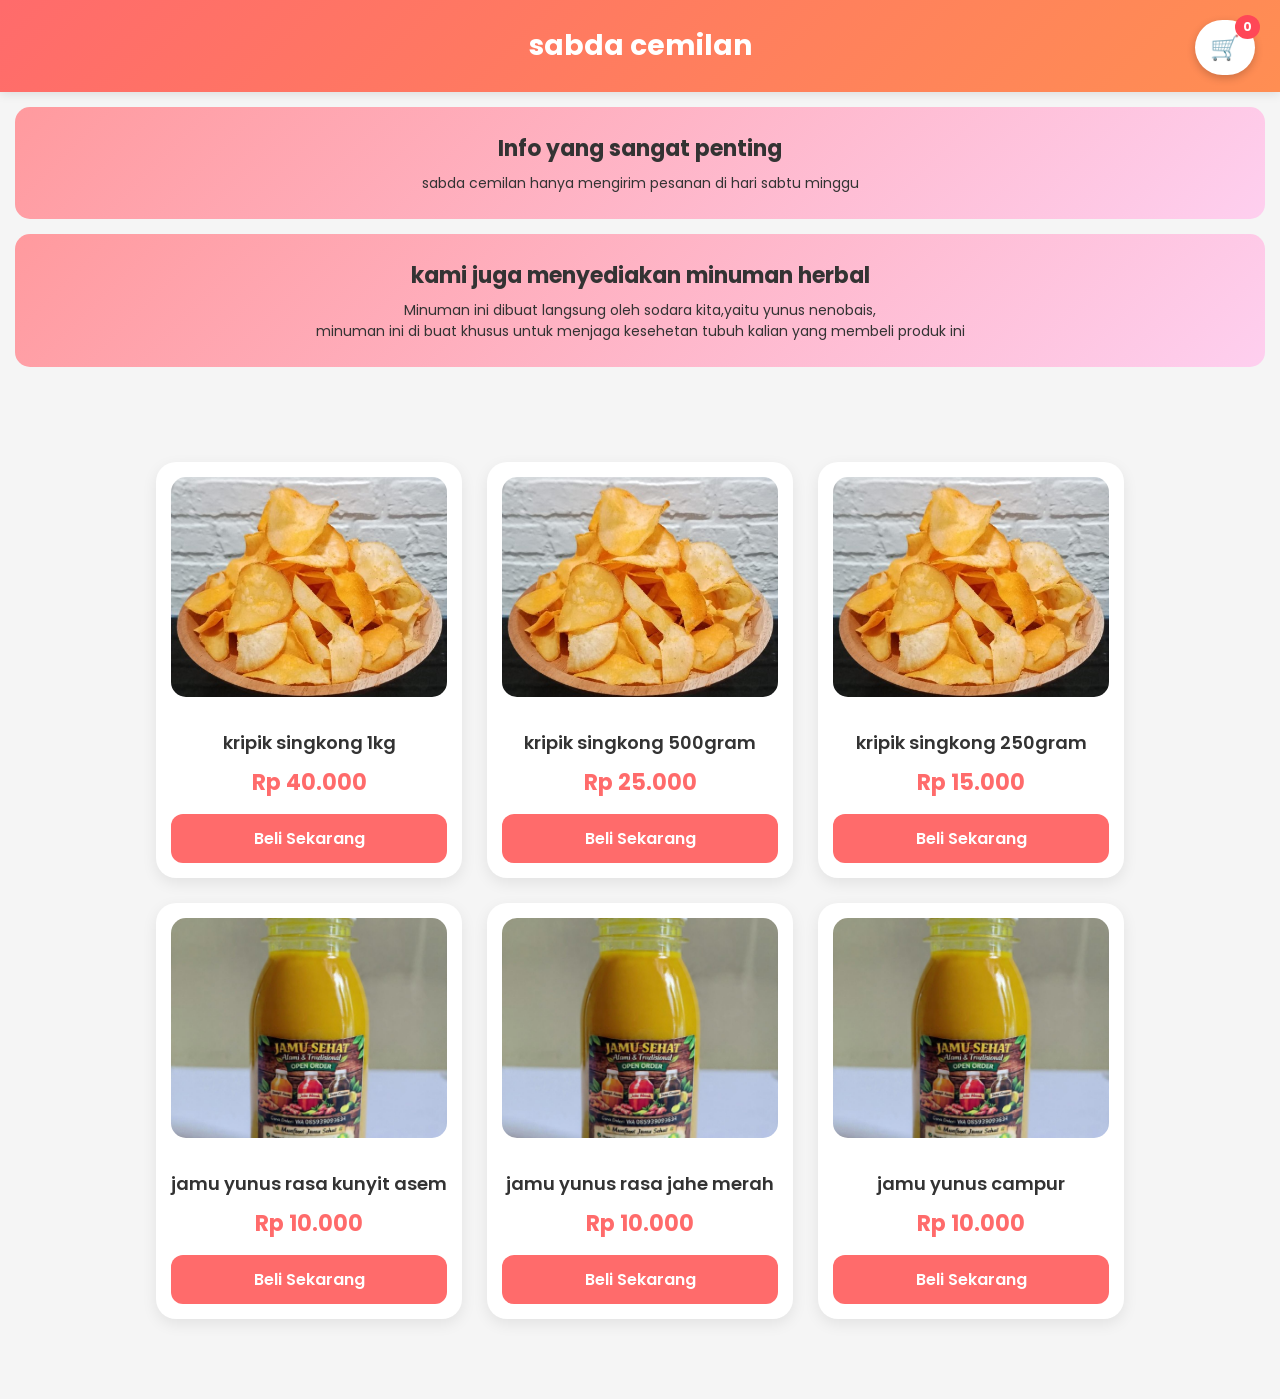
==== index.html @ b973c055 "Add files via upload" ====
<!DOCTYPE html>
<html lang="id">
<head>
    <meta charset="UTF-8">
    <meta name="viewport" content="width=device-width, initial-scale=1.0">
    <title>sabda cemilan</title>
    <link rel="stylesheet" href="style.css">
</head>
<header>
    <h1>sabda cemilan</h1>
    <div class="keranjang-icon" onclick="bukaKeranjang()">🛒 <span id="jumlah-keranjang">0</span></div>
</header>


<!-- TAMBAHKAN INI -->
<!-- <section class="banner-salam">
    <h2>Selamat Datang di Sabda cemilan</h2>
    <p>Kripik Singkong Renyah, Gurih, dan Halal. Pesan sekarang yuk!</p>
</section> -->
<section class="banner-salam">
    <h2>Info yang sangat penting</h2>
    <p>sabda cemilan hanya mengirim pesanan di hari sabtu minggu</p>
</section>
<section class="banner-salam">
    <h2>kami juga menyediakan minuman herbal</h2>
    <p>Minuman ini dibuat langsung oleh sodara kita,yaitu yunus nenobais,</p>
    <p>minuman ini di buat khusus untuk menjaga kesehetan tubuh kalian yang membeli produk ini</p>
</section>
<main class="produk-container">
<body>
    <!-- <header>
        <h1>sabda kue</h1>
        <div class="keranjang-icon" onclick="bukaKeranjang()">🛒 <span id="jumlah-keranjang">0</span></div>
    </header> -->

    <main class="produk-container">
        <div class="produk-card">
            <img src="kripiksingkong.jpg" alt="kripik singkong 1kg">
            <h3>kripik singkong 1kg</h3>
            <p class="harga">Rp 40.000</p>
            <button onclick="tambahKeKeranjang(1, 'kripik singkong 1kg', 40000)">Beli Sekarang</button>
        </div>
        <div class="produk-card">
            <img src="kripiksingkong.jpg" alt="kripik singkong 500gram">
            <h3>kripik singkong 500gram</h3>
            <p class="harga">Rp 25.000</p>
           <button onclick="tambahKeKeranjang(2, 'kripik singkong 500gram', 25000)">Beli Sekarang</button>
        </div>
        <div class="produk-card">
            <img src="kripiksingkong.jpg" alt="kripik singkong 250gram">
            <h3>kripik singkong 250gram</h3>
            <p class="harga">Rp 15.000</p>
            <button onclick="tambahKeKeranjang(3, 'kripik singkong 250gram', 15000)">Beli Sekarang</button>
        </div>
   
        <div class="produk-card">
            <img src="jamu.jpg" alt="kripik singkong 250gram">
            <h3>jamu yunus rasa kunyit asem</h3>
            <p class="harga">Rp 10.000</p>
            <button onclick="tambahKeKeranjang(3, 'jamu kunyit asam', 10000)">Beli Sekarang</button>
        </div>
        <div class="produk-card">
            <img src="jamu.jpg" alt="kripik singkong 250gram">
            <h3>jamu yunus rasa jahe merah</h3>
            <p class="harga">Rp 10.000</p>
            <button onclick="tambahKeKeranjang(3, 'jamu rasa jahe merah', 10000)">Beli Sekarang</button>
        </div>
        <div class="produk-card">
            <img src="jamu.jpg" alt="kripik singkong 250gram">
            <h3>jamu yunus campur</h3>
            <p class="harga">Rp 10.000</p>
            <button onclick="tambahKeKeranjang(3, 'jamu campur', 10000)">Beli Sekarang</button>
        </div>
    </main>

    <!-- MODAL KERANJANG -->
    <div id="modal-keranjang" class="modal">
        <div class="modal-content">
            <span class="close" onclick="tutupKeranjang()">&times;</span>
            <h2 id="judul-modal">Keranjang Belanja</h2>
            <div id="isi-keranjang"></div>
            <h3 id="total-harga">Total: Rp 0</h3>
            <div class="popup">
  
  
  
  <!-- TARUH DESKRIPSI DI SINI -->
  <!-- <div style="background:#fff7ed; padding:12px; border-radius:8px; margin:10px 0; font-size:13px;">
    <b>🌿 Manfaat Jamu Jahe Merah:</b>
    <ul style="margin:5px 0; padding-left:18px;">
      <li>Menghangatkan badan & melancarkan peredaran darah</li>
      <li>Meredakan masuk angin, batuk, dan flu</li>
      <li>Meningkatkan stamina tubuh</li>
      <li>100% alami tanpa pengawet</li>
    </ul>
    <p style="font-size:11px; color:#777;">Anjuran: Minum 1 botol per hari, hangat lebih nikmat</p>
  </div> -->
  <!-- SELESAI DESKRIPSI -->

  <!-- <div> - 1 + </div> -->
  <!-- <button>Tambah ke Keranjang</button> -->
</div>
            <!-- Tombol aksi & Metode bayar akan dimunculkan lewat JS -->
            <button id="btn-aksi" style="display:none; width:100%; margin-top:10px;"></button>
        </div> <!-- INI TADI KURANG -->
    </div> <!-- INI JUGA KURANG -->



    <script src="script1.js"></script>
   
   
</body>

<!-- <div class="perhatian">
⚠️ <b>Perhatian:</b> Pengiriman hanya dilakukan 2x dalam seminggu, yaitu <b>Sabtu & Minggu</b>
</div> -->
</html>
---- style.css ----
/* ========== GLOBAL ========== */
@import url('https://fonts.googleapis.com/css2?family=Poppins:wght@400;600;700&display=swap');

* {
    margin: 0;
    padding: 0;
    box-sizing: border-box;
    font-family: 'Poppins', sans-serif;
}

body {
    background-color: #f5f5f5;
    color: #333;
}

/* ========== HEADER ========== */
header {
    background: linear-gradient(135deg, #ff6b6b, #ff8e53);
    color: white;
    text-align: center;
    padding: 25px 20px;
    position: sticky;
    top: 0;
    z-index: 999;
    box-shadow: 0 2px 10px rgba(0,0,0,0.1);
}

header h1 {
    font-size: 28px;
    font-weight: 700;
}

header p {
    font-size: 14px;
    opacity: 0.9;
}

.keranjang-icon {
    position: absolute;
    top: 20px;
    right: 25px;
    font-size: 24px;
    cursor: pointer;
    background: white;
    color: #ff6b6b;
    padding: 10px 15px;
    border-radius: 50px;
    font-weight: 700;
    box-shadow: 0 3px 8px rgba(0,0,0,0.2);
    transition: 0.3s;
}
.keranjang-icon:hover {
    transform: scale(1.1);
}

#jumlah-keranjang {
    background: #ff4757;
    color: white;
    border-radius: 50%;
    padding: 3px 8px;
    font-size: 12px;
    position: absolute;
    top: -5px;
    right: -5px;
}

/* ========== GRID PRODUK ========== */
.produk-container {
    display: grid;
    grid-template-columns: repeat(auto-fit, minmax(280px, 1fr)); /* Otomatis */
    gap: 25px;
    padding: 40px 20px;
    max-width: 1200px;
    margin: auto;
}

.produk-card {
    background: white;
    border-radius: 20px;
    box-shadow: 0 5px 15px rgba(0,0,0,0.08);
    padding: 15px;
    text-align: center;
    transition: all 0.3s ease;
    overflow: hidden;
}

.produk-card:hover {
    transform: translateY(-8px);
    box-shadow: 0 10px 25px rgba(255,107,107,0.2);
}

.produk-card img {
    width: 100%;
    height: 220px;
    object-fit: cover;
    border-radius: 15px;
    margin-bottom: 15px;
}

.produk-card h3 {
    font-size: 18px;
    font-weight: 600;
    margin: 10px 0;
}

.harga {
    color: #ff6b6b;
    font-weight: 700;
    font-size: 22px;
    margin-bottom: 15px;
}

.produk-card button {
    background: #ff6b6b;
    color: white;
    border: none;
    padding: 12px 20px;
    border-radius: 12px;
    cursor: pointer;
    font-weight: 600;
    width: 100%;
    font-size: 16px;
    transition: 0.3s;
}

.produk-card button:hover {
    background: #ff4757;
    transform: scale(1.03);
}

/* ========== MODAL KERANJANG ========== */
.modal {
    display: none;
    position: fixed;
    z-index: 1000;
    left: 0;
    top: 0;
    width: 100%;
    height: 100%;
    background-color: rgba(0,0,0,0.6);
    backdrop-filter: blur(3px);
    padding: 20px;
}

.modal-content {
    background-color: white;
    margin: 5% auto;
    padding: 25px;
    border-radius: 20px;
    width: 100%;
    max-width: 550px;
    animation: slideDown 0.3s ease;
}

@keyframes slideDown {
    from {transform: translateY(-50px); opacity: 0;}
    to {transform: translateY(0); opacity: 1;}
}

.close {
    color: #aaa;
    float: right;
    font-size: 30px;
    font-weight: bold;
    cursor: pointer;
}
.close:hover { color: #ff4757; }

.item-keranjang {
    display: flex;
    justify-content: space-between;
    align-items: center;
    margin: 15px 0;
    border-bottom: 1px solid #eee;
    padding-bottom: 12px;
    flex-wrap: wrap;
    gap: 10px;
}

.qty-btn {
    background: #ff6b6b;
    color: white;
    border: none;
    padding: 6px 12px;
    border-radius: 8px;
    cursor: pointer;
    font-weight: 600;
    margin: 2px;
}
.qty-btn:hover { background: #ff4757; }

.btn-checkout {
    background: #25D366;
    color: white;
    border: none;
    padding: 16px;
    width: 100%;
    border-radius: 12px;
    font-size: 18px;
    font-weight: 700;
    cursor: pointer;
    margin-top: 20px;
    transition: 0.3s;
}
.btn-checkout:hover { background: #1ebe5b; transform: scale(1.02); }

footer {
    text-align: center;
    padding: 25px;
    background: #2d3436;
    color: white;
    margin-top: 40px;
}

/* ========== RESPONSIVE ========== */

/* Tablet */
@media (max-width: 992px) {
    .produk-container {
        grid-template-columns: repeat(auto-fit, minmax(240px, 1fr));
        gap: 20px;
        padding: 30px 20px;
    }
    header h1 { font-size: 24px; }
}

/* HP */
@media (max-width: 768px) {
    .keranjang-icon {
        top: 15px;
        right: 15px;
        font-size: 20px;
        padding: 8px 12px;
    }
    .produk-container {
   .produk-container {
        grid-template-columns: repeat(2, 1fr);
        gap: 15px;
        padding: 15px;
    }
    .produk-card img {
        height: 150px;
    }
    }
    /* .produk-card img { height: 160px; } */
    .produk-card h3 { font-size: 16px; }
    .harga { font-size: 18px; }
    .modal-content { margin: 15% auto; padding: 20px; }
}

/* HP Kecil */
@media (max-width: 480px) {
    .produk-container {
        grid-template-columns: 1fr; /* 1 kolom */
    }
    header h1 {
        font-size: 20px;
        padding-right: 70px;
        text-align: left;
    }
    header p { text-align: left; }
}
#total-harga {
    text-align: right;
    margin-top: 15px;
    font-size: 20px;
}
/* Background gelap modal */
.modal {
    display: none;
    position: fixed;
    z-index: 1000;
    left: 0;
    top: 0;
    width: 100%;
    height: 100%;
    background-color: rgba(0,0,0,0.5);

    /* 3 baris ini kunci biar ke tengah */
    display: flex;
    justify-content: center;  /* tengah horizontal */
    align-items: center;      /* tengah vertikal */
}

/* Isi modal nya */
.modal-content {
    background-color: #fff;
    padding: 20px;
    border-radius: 15px;
    width: 90%;
    max-width: 400px;
    position: relative;
    box-shadow: 0 5px 15px rgba(0,0,0,0.3);

    margin: 0; /* hapus margin auto yg bikin turun */
}
.metode-bayar {
    display: flex;
    flex-direction: column;
    gap: 10px;
    margin-top: 15px;
}
.metode-bayar button {
    padding: 12px;
    border: none;
    border-radius: 10px;
    font-size: 16px;
    font-weight: bold;
    cursor: pointer;
    color: white;
}
.metode-bayar button:nth-child(1){ background: #0084ff; } /* DANA biru */
.metode-bayar button:nth-child(2){ background: #00aa13; } /* GoPay hijau */
.metode-bayar button:nth-child(3){ background: #ffb800; color:#333; } /* Mandiri kuning */

    .modal { display: none; } /* default ketutup */
    .close { cursor: pointer; font-size: 24px; }
    #btn-aksi {
    background: #ff6b6b;
    color: white;
    border: none;
    padding: 12px;
    border-radius: 10px;
    font-size: 16px;
    font-weight: bold;
    cursor: pointer;
    margin-top: 15px;
}
#btn-aksi:hover {
    background: #ff5252;
}
.banner-salam {
    background: linear-gradient(135deg, #ff9a9e 0%, #fecfef 100%);
    color: #333;
    text-align: center;
    padding: 25px 15px;
    border-radius: 15px;
    margin: 15px;
}
.banner-salam h2 {
    margin: 0 0 8px 0;
    font-size: 22px;
}
.banner-salam p {
    margin: 0;
    font-size: 14px;
}
.perhatian {
    .info-pengiriman {
    background: #fff3cd;
    color: #856404;
    border-left: 5px solid #ffc107;
    padding: 12px 15px;
    margin: 20px auto;
    border-radius: 8px;
    text-align: center; /* <-- TAMBAHKAN INI */
    font-size: 14px;
    max-width: 1000px;
}
}
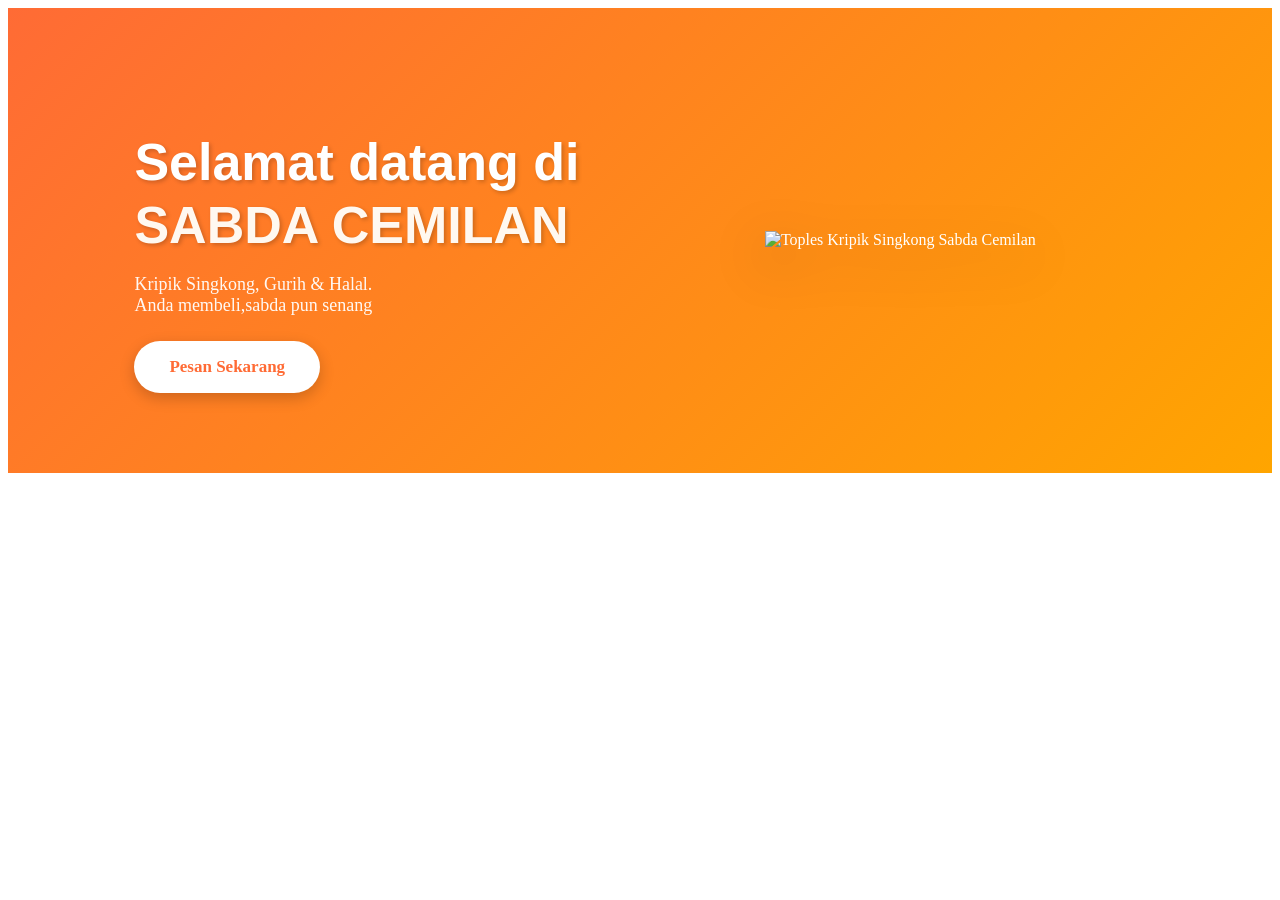
==== commit b67ad0d1: "Update index.html" ====
--- a/index.html
+++ b/index.html
@@ -1,118 +1,101 @@
 <!DOCTYPE html>
-<html lang="id">
+<html lang="en">
 <head>
     <meta charset="UTF-8">
     <meta name="viewport" content="width=device-width, initial-scale=1.0">
-    <title>sabda cemilan</title>
-    <link rel="stylesheet" href="style.css">
+    <title>Sabda Cemilan</title>
+    <style>
+   .hero-banner {
+    display: flex;
+    align-items: center;
+    justify-content: space-between;
+    background: linear-gradient(135deg, #FF6B35 0%, #FFA500 100%); /* Full Orange */
+    padding: 80px 10%; /* padding kiri kanan 10% biar ada napas */
+    color: white;
+    width: 100%; /* full layar */
+    margin: 0; /* hapus margin auto */
+    border-radius: 0; /* hapus lengkungan bawah */
+    gap: 30px;
+    box-sizing: border-box;
+}
+
+.hero-text {
+    flex: 1;
+}
+
+.hero-text h1 {
+    font-size: 52px;
+    line-height: 1.2;
+    margin-bottom: 15px;
+    font-family: 'Poppins', sans-serif;
+    text-shadow: 2px 2px 4px rgba(0,0,0,0.2); /* biar teks nongol */
+}
+
+.hero-text h1 span {
+    color: #FFF8F0;
+}
+
+.hero-text p {
+    font-size: 18px;
+    margin-bottom: 25px;
+    opacity: 0.95;
+}
+
+.btn-pesan {
+    background: white;
+    color: #FF6B35;
+    padding: 16px 35px;
+    border-radius: 50px;
+    text-decoration: none;
+    font-weight: bold;
+    font-size: 17px;
+    box-shadow: 0 5px 15px rgba(0,0,0,0.2);
+    transition: 0.3s;
+    display: inline-block;
+}
+
+.btn-pesan:hover {
+    transform: scale(1.05);
+    background: #FFF8F0;
+}
+
+.hero-image {
+    flex: 1;
+    text-align: center;
+}
+
+.hero-image img {
+    width: 100%;
+    max-width: 500px;
+    filter: drop-shadow(0 15px 25px rgba(0,0,0,0.3));
+}
+
+/* RESPONSIF HP */
+@media (max-width: 768px) {
+    .hero-banner {
+        flex-direction: column-reverse;
+        text-align: center;
+        padding: 50px 20px;
+    }
+    .hero-text h1 {
+        font-size: 34px;
+    }
+
+}
+    </style>
 </head>
-<header>
-    <h1>sabda cemilan</h1>
-    <div class="keranjang-icon" onclick="bukaKeranjang()">🛒 <span id="jumlah-keranjang">0</span></div>
-</header>
-
-
-<!-- TAMBAHKAN INI -->
-<!-- <section class="banner-salam">
-    <h2>Selamat Datang di Sabda cemilan</h2>
-    <p>Kripik Singkong Renyah, Gurih, dan Halal. Pesan sekarang yuk!</p>
-</section> -->
-<section class="banner-salam">
-    <h2>Info yang sangat penting</h2>
-    <p>sabda cemilan hanya mengirim pesanan di hari sabtu minggu</p>
+<header></header>
+<section class="hero-banner">
+    <div class="hero-text">
+        <h1>Selamat datang di <br><span>SABDA CEMILAN</span></h1>
+        <p>Kripik Singkong, Gurih & Halal. <br>Anda membeli,sabda pun senang</p>
+        <a href="home.html" class="btn-pesan">Pesan Sekarang</a>
+    </div>
+    <div class="hero-image">
+        <img src="home.jpg" alt="Toples Kripik Singkong Sabda Cemilan">
+    </div>
 </section>
-<section class="banner-salam">
-    <h2>kami juga menyediakan minuman herbal</h2>
-    <p>Minuman ini dibuat langsung oleh sodara kita,yaitu yunus nenobais,</p>
-    <p>minuman ini di buat khusus untuk menjaga kesehetan tubuh kalian yang membeli produk ini</p>
-</section>
-<main class="produk-container">
 <body>
-    <!-- <header>
-        <h1>sabda kue</h1>
-        <div class="keranjang-icon" onclick="bukaKeranjang()">🛒 <span id="jumlah-keranjang">0</span></div>
-    </header> -->
-
-    <main class="produk-container">
-        <div class="produk-card">
-            <img src="kripiksingkong.jpg" alt="kripik singkong 1kg">
-            <h3>kripik singkong 1kg</h3>
-            <p class="harga">Rp 40.000</p>
-            <button onclick="tambahKeKeranjang(1, 'kripik singkong 1kg', 40000)">Beli Sekarang</button>
-        </div>
-        <div class="produk-card">
-            <img src="kripiksingkong.jpg" alt="kripik singkong 500gram">
-            <h3>kripik singkong 500gram</h3>
-            <p class="harga">Rp 25.000</p>
-           <button onclick="tambahKeKeranjang(2, 'kripik singkong 500gram', 25000)">Beli Sekarang</button>
-        </div>
-        <div class="produk-card">
-            <img src="kripiksingkong.jpg" alt="kripik singkong 250gram">
-            <h3>kripik singkong 250gram</h3>
-            <p class="harga">Rp 15.000</p>
-            <button onclick="tambahKeKeranjang(3, 'kripik singkong 250gram', 15000)">Beli Sekarang</button>
-        </div>
-   
-        <div class="produk-card">
-            <img src="jamu.jpg" alt="kripik singkong 250gram">
-            <h3>jamu yunus rasa kunyit asem</h3>
-            <p class="harga">Rp 10.000</p>
-            <button onclick="tambahKeKeranjang(3, 'jamu kunyit asam', 10000)">Beli Sekarang</button>
-        </div>
-        <div class="produk-card">
-            <img src="jamu.jpg" alt="kripik singkong 250gram">
-            <h3>jamu yunus rasa jahe merah</h3>
-            <p class="harga">Rp 10.000</p>
-            <button onclick="tambahKeKeranjang(3, 'jamu rasa jahe merah', 10000)">Beli Sekarang</button>
-        </div>
-        <div class="produk-card">
-            <img src="jamu.jpg" alt="kripik singkong 250gram">
-            <h3>jamu yunus campur</h3>
-            <p class="harga">Rp 10.000</p>
-            <button onclick="tambahKeKeranjang(3, 'jamu campur', 10000)">Beli Sekarang</button>
-        </div>
-    </main>
-
-    <!-- MODAL KERANJANG -->
-    <div id="modal-keranjang" class="modal">
-        <div class="modal-content">
-            <span class="close" onclick="tutupKeranjang()">&times;</span>
-            <h2 id="judul-modal">Keranjang Belanja</h2>
-            <div id="isi-keranjang"></div>
-            <h3 id="total-harga">Total: Rp 0</h3>
-            <div class="popup">
-  
-  
-  
-  <!-- TARUH DESKRIPSI DI SINI -->
-  <!-- <div style="background:#fff7ed; padding:12px; border-radius:8px; margin:10px 0; font-size:13px;">
-    <b>🌿 Manfaat Jamu Jahe Merah:</b>
-    <ul style="margin:5px 0; padding-left:18px;">
-      <li>Menghangatkan badan & melancarkan peredaran darah</li>
-      <li>Meredakan masuk angin, batuk, dan flu</li>
-      <li>Meningkatkan stamina tubuh</li>
-      <li>100% alami tanpa pengawet</li>
-    </ul>
-    <p style="font-size:11px; color:#777;">Anjuran: Minum 1 botol per hari, hangat lebih nikmat</p>
-  </div> -->
-  <!-- SELESAI DESKRIPSI -->
-
-  <!-- <div> - 1 + </div> -->
-  <!-- <button>Tambah ke Keranjang</button> -->
-</div>
-            <!-- Tombol aksi & Metode bayar akan dimunculkan lewat JS -->
-            <button id="btn-aksi" style="display:none; width:100%; margin-top:10px;"></button>
-        </div> <!-- INI TADI KURANG -->
-    </div> <!-- INI JUGA KURANG -->
-
-
-
-    <script src="script1.js"></script>
-   
-   
+    
 </body>
-
-<!-- <div class="perhatian">
-⚠️ <b>Perhatian:</b> Pengiriman hanya dilakukan 2x dalam seminggu, yaitu <b>Sabtu & Minggu</b>
-</div> -->
-</html>+</html>
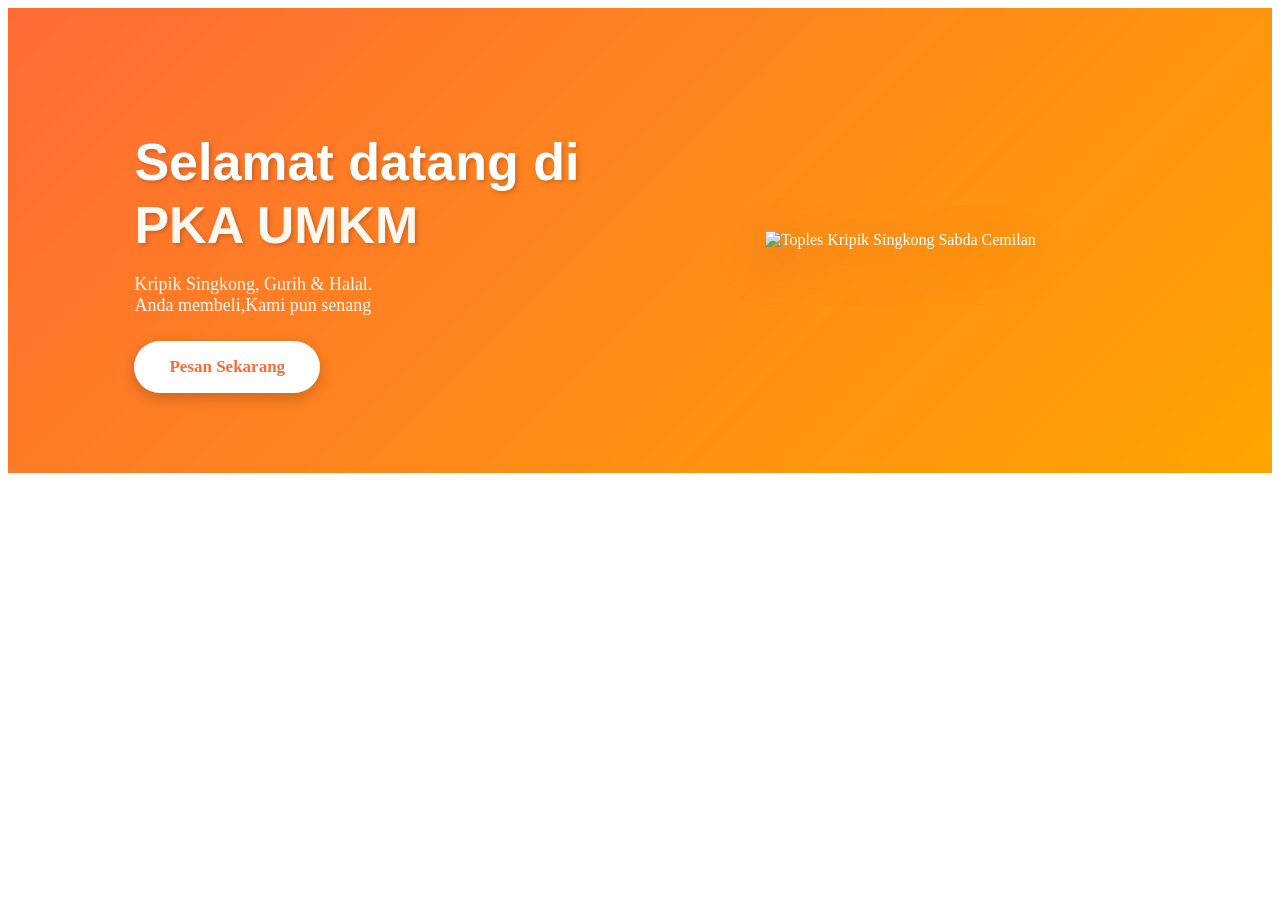
==== commit 415578cf: "Update index.html" ====
--- a/index.html
+++ b/index.html
@@ -3,7 +3,7 @@
 <head>
     <meta charset="UTF-8">
     <meta name="viewport" content="width=device-width, initial-scale=1.0">
-    <title>Sabda Cemilan</title>
+    <title>PKA UMKM</title>
     <style>
    .hero-banner {
     display: flex;
@@ -87,8 +87,8 @@
 <header></header>
 <section class="hero-banner">
     <div class="hero-text">
-        <h1>Selamat datang di <br><span>SABDA CEMILAN</span></h1>
-        <p>Kripik Singkong, Gurih & Halal. <br>Anda membeli,sabda pun senang</p>
+        <h1>Selamat datang di <br><span>PKA UMKM</span></h1>
+        <p>Kripik Singkong, Gurih & Halal. <br>Anda membeli,Kami pun senang</p>
         <a href="home.html" class="btn-pesan">Pesan Sekarang</a>
     </div>
     <div class="hero-image">
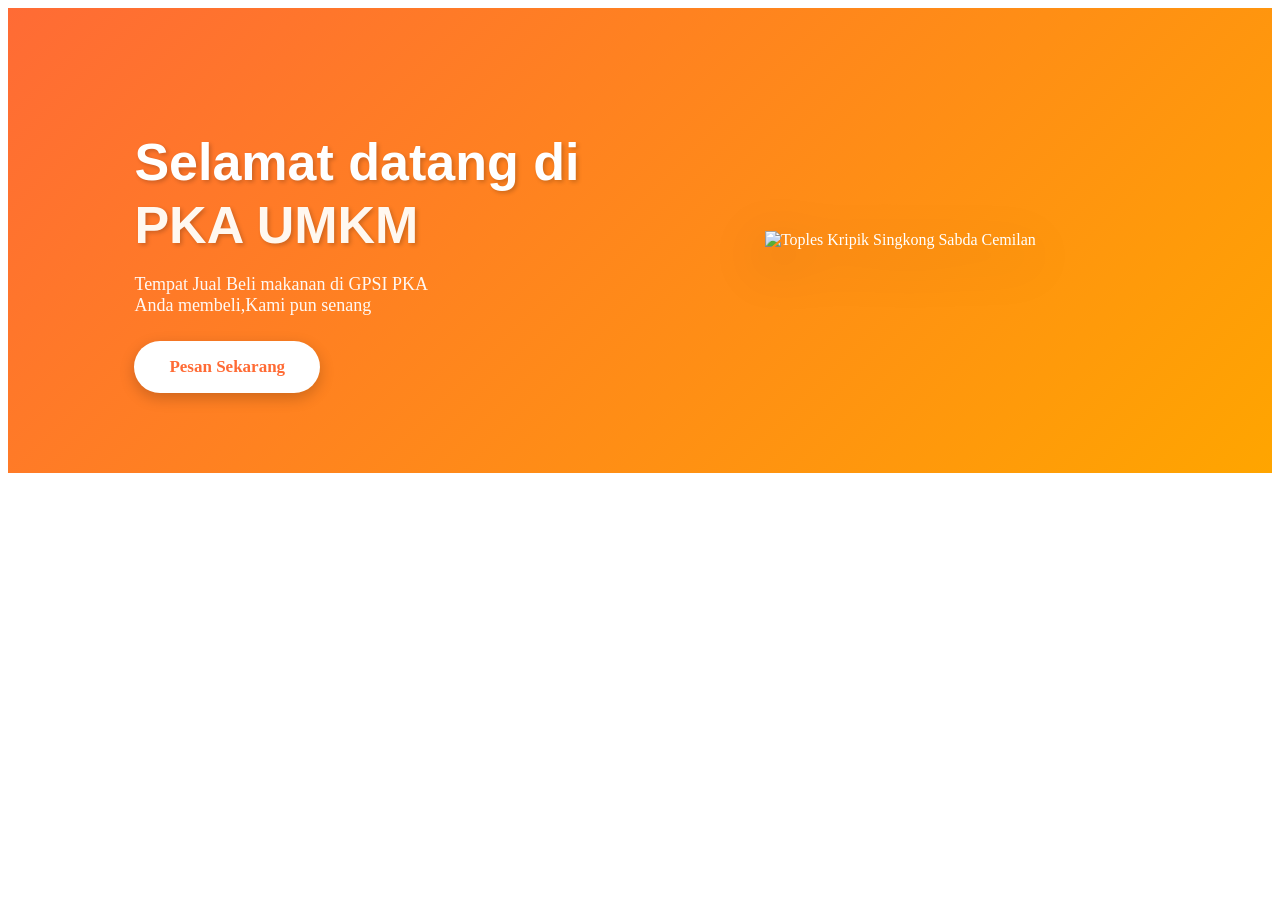
==== commit 59cd53b8: "Update index.html" ====
--- a/index.html
+++ b/index.html
@@ -88,7 +88,7 @@
 <section class="hero-banner">
     <div class="hero-text">
         <h1>Selamat datang di <br><span>PKA UMKM</span></h1>
-        <p>Kripik Singkong, Gurih & Halal. <br>Anda membeli,Kami pun senang</p>
+        <p>Tempat Jual Beli makanan di GPSI PKA<br>Anda membeli,Kami pun senang</p>
         <a href="home.html" class="btn-pesan">Pesan Sekarang</a>
     </div>
     <div class="hero-image">
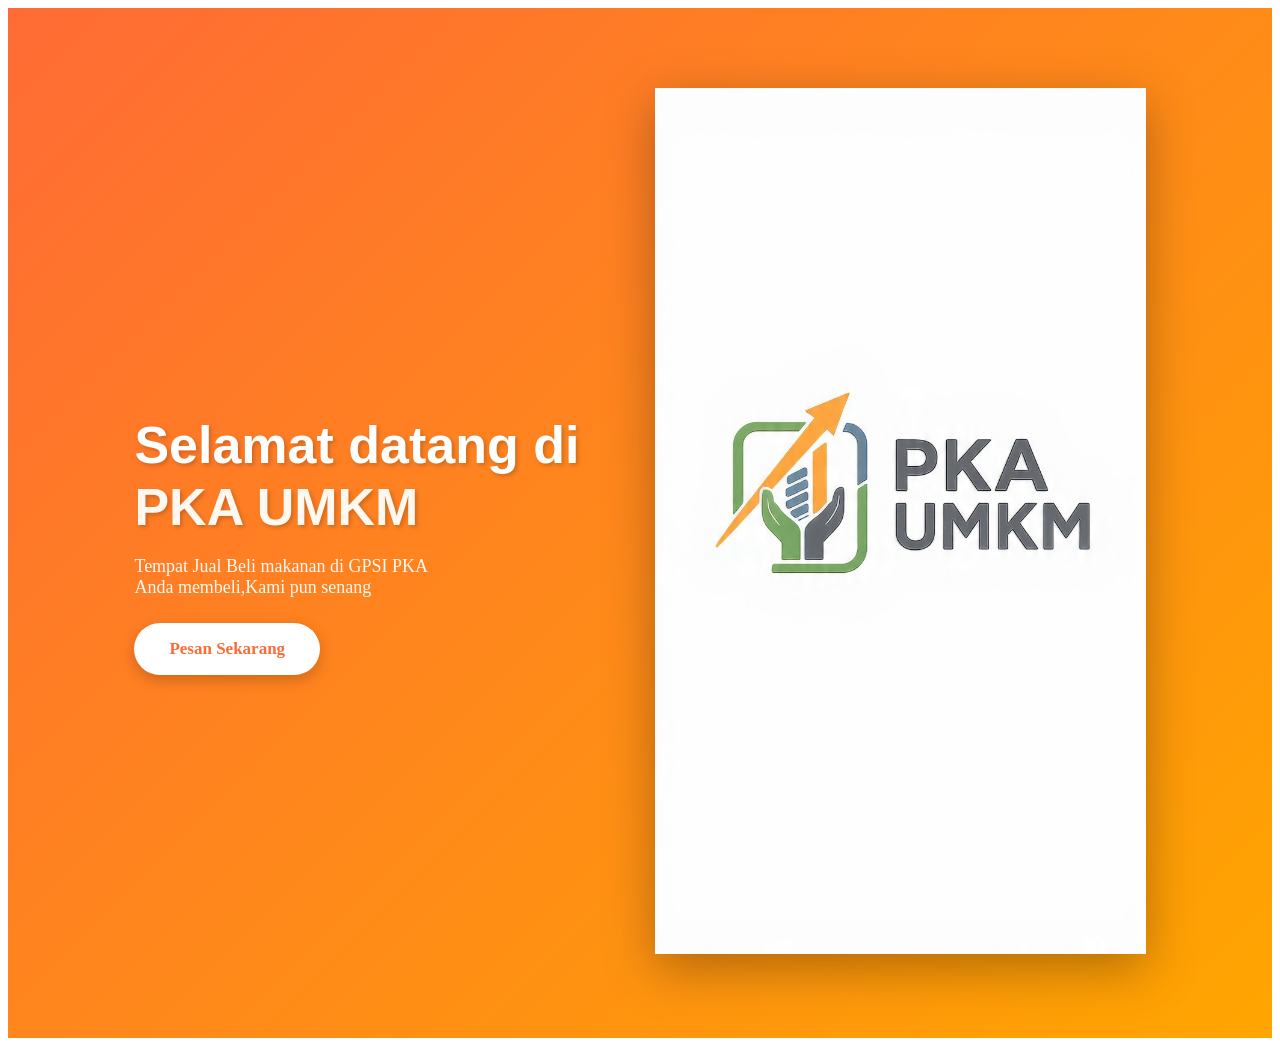
==== commit 209e213a: "Update index.html" ====
--- a/index.html
+++ b/index.html
@@ -92,10 +92,20 @@
         <a href="home.html" class="btn-pesan">Pesan Sekarang</a>
     </div>
     <div class="hero-image">
-        <img src="home.jpg" alt="Toples Kripik Singkong Sabda Cemilan">
+        <img src="logo.jpg" alt="Toples Kripik Singkong Sabda Cemilan">
     </div>
 </section>
 <body>
     
 </body>
 </html>
+
+
+
+
+
+
+
+
+
+
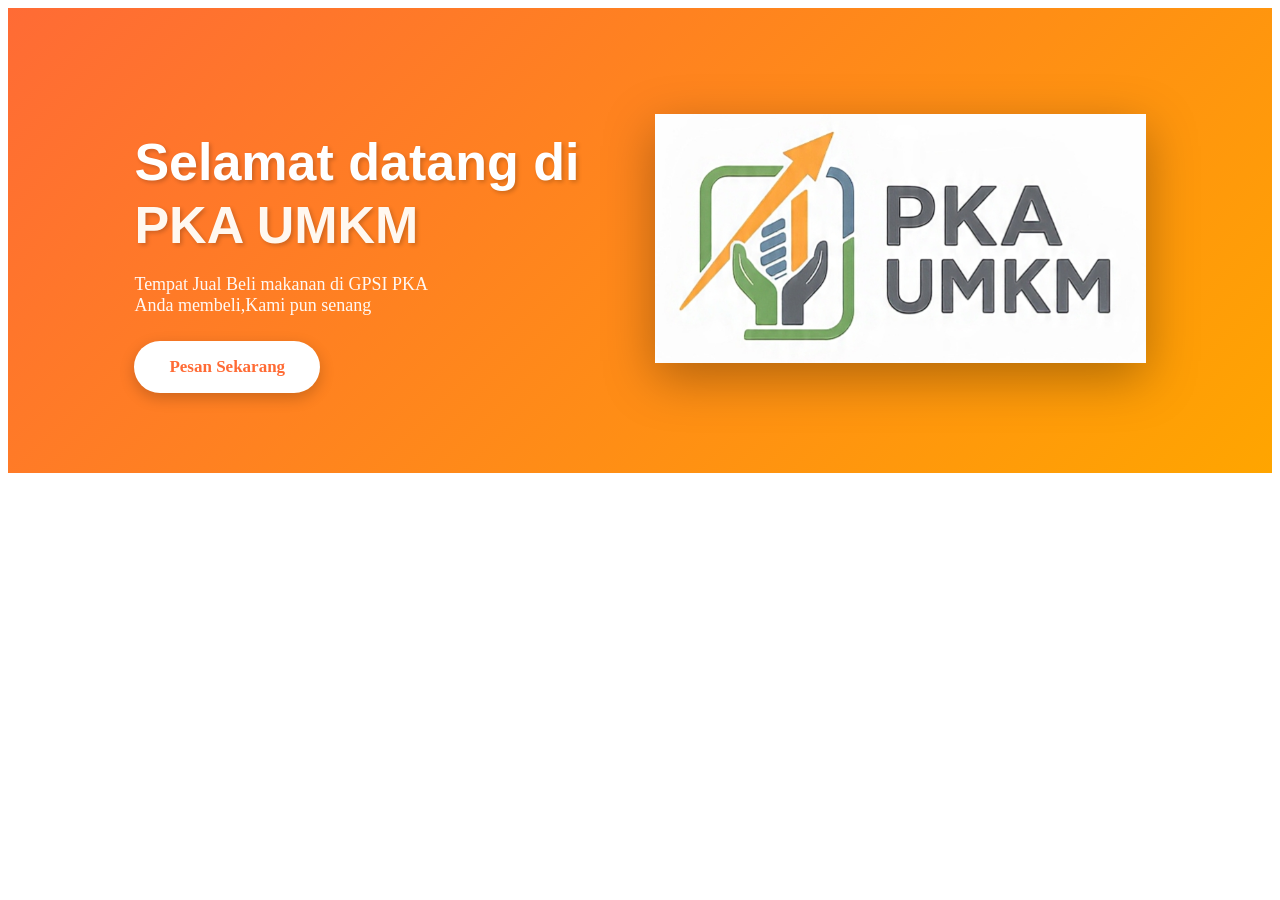
==== commit 6a03b67f: "Update index.html" ====
--- a/index.html
+++ b/index.html
@@ -1,5 +1,18 @@
 <!DOCTYPE html>
 <html lang="en">
+    <script>
+  // Ganti password nya disini
+  let passwordBenar = "sabda2026"; 
+
+  let input = prompt("Masukkan Password untuk masuk ke PKA UMKM:");
+  
+  if (input !== passwordBenar) {
+    alert("Password Salah! Akses ditolak.");
+    // Biar gabisa masuk, kita kosongin halamannya
+    document.body.innerHTML = "<h1 style='text-align:center; margin-top:100px;'>Akses Ditolak</h1>";
+    // atau bisa alihkan: window.location.href = "https://google.com";
+  }
+</script>
 <head>
     <meta charset="UTF-8">
     <meta name="viewport" content="width=device-width, initial-scale=1.0">
